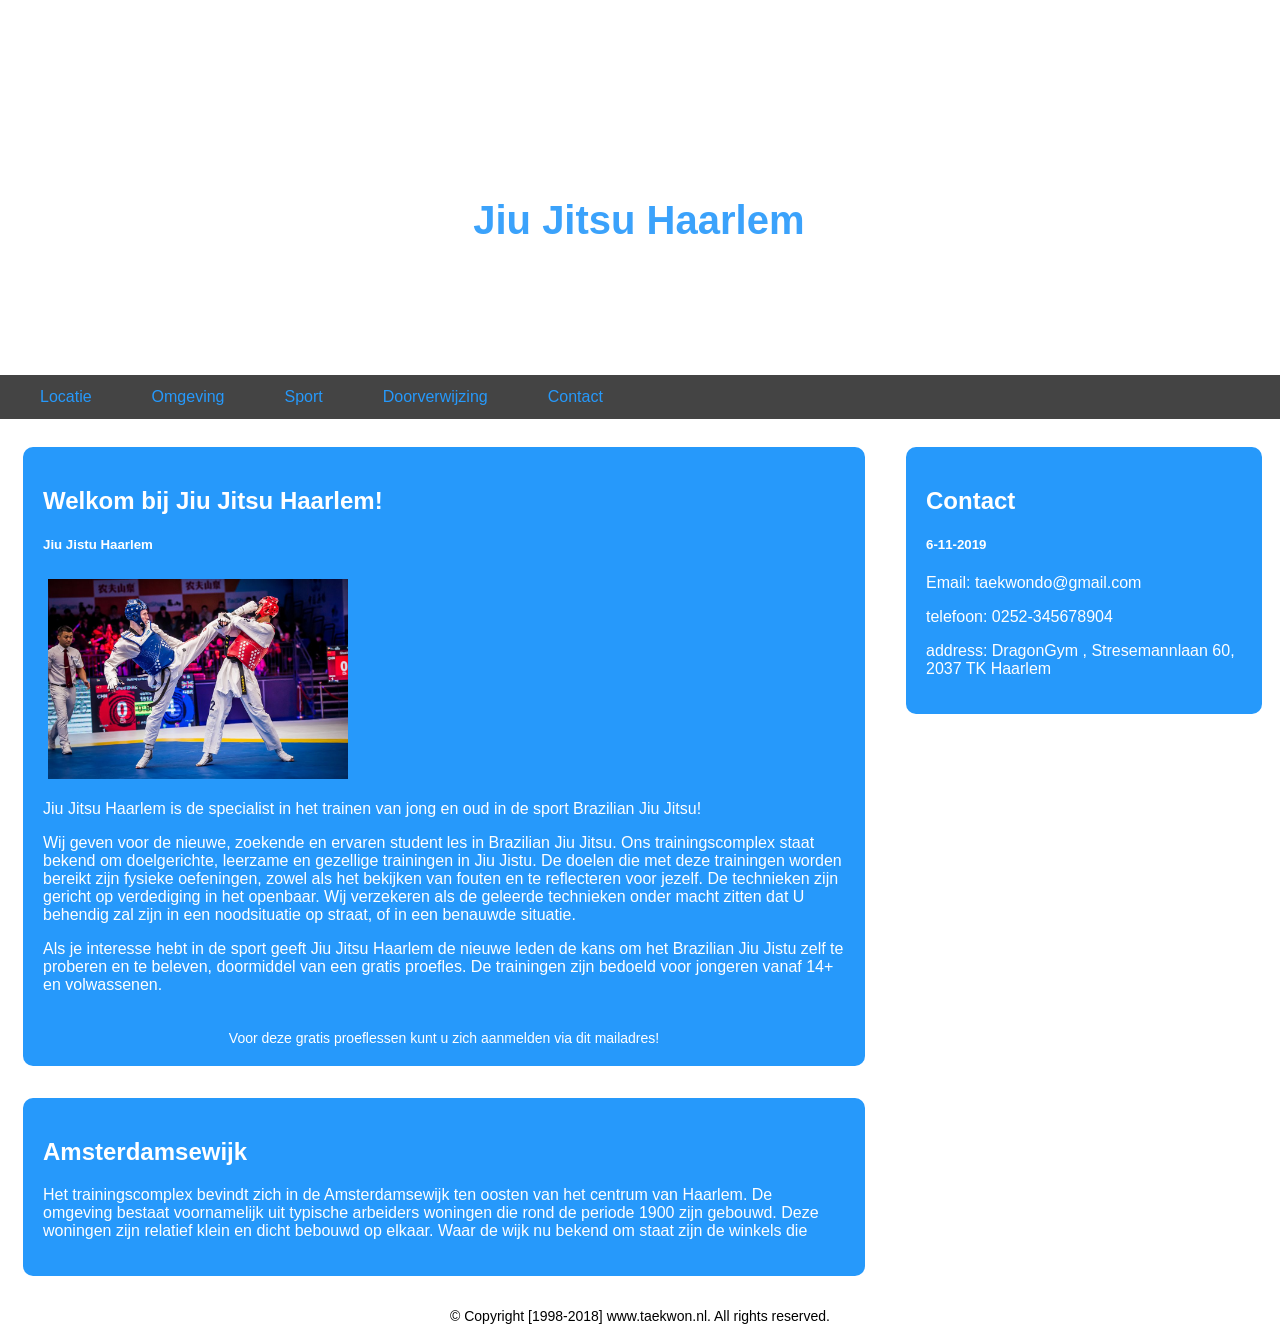
==== index.html @ 3175819d "startup page2" ====
<!DOCTYPE hmtl>
<HTML>
<html lang="en">

	<head>
		<link
		rel= "stylesheet"
		type="text/css"
		href="css/style.css"
		
		<link rel="icon"  href="vavicon/taekwondo.ico" sizes="16x16"  type="image/ico" />
		
		<meta charset="utf-8">
		

	<title> 
	Jiu Jitsu Haarlem
	</title>
	
	</head>

	<body>
	
	<section id="section1">
		
		<h1> 
		Jiu Jitsu Haarlem
		</h1>
		
		<class id="videocontainer">
		<video id="video1" autoplay loop muted>
		<source src="video/haarlem.mp4" type="video/mp4"></video>
		</class>
		
	</section>
	
		<p>
		</p>

		<nav>
			<ul>
		
				<li><a href="#maincontent">
				Locatie </a> 
				</li>	
		
				<li><a href="#secondarycontent">
				Omgeving
				</a> 
				</li>	
		
				<li><a href="#sport">
				Sport
				</a> 
				</li>
		
				<li><a href="#referal">
				Doorverwijzing
				</a> 
				</li>
		
				<li><a href="#contact" >
				Contact
				</a> 
				</li>
		
			</ul>
		</nav>
	
		<p>
		</p>
		<section>

			<article>
		
				<h2 id="maincontent">
				Welkom bij Jiu Jitsu Haarlem!
				</h2>

				<h5>
				Jiu Jistu Haarlem
				</h5>
		
				<img id= "pic1" src= "img/Taekwondo.jpg" title= "Taekwondo"/>
		
				<p>Jiu Jitsu Haarlem is de specialist in het trainen van jong en oud in de sport Brazilian  Jiu Jitsu!</p>

				<p>Wij geven voor de nieuwe, zoekende en ervaren student les in Brazilian Jiu Jitsu. Ons trainingscomplex staat bekend 
				om doelgerichte, leerzame en gezellige trainingen in Jiu Jistu.
				De doelen die met deze trainingen worden bereikt zijn fysieke oefeningen, zowel als het 
				bekijken van fouten en te reflecteren voor jezelf. De technieken zijn gericht op verdediging in het openbaar. 
				Wij verzekeren als de geleerde technieken onder macht zitten dat U behendig zal zijn in een noodsituatie op straat, 
				of in een benauwde situatie.</p>

				<p>Als je interesse hebt in de sport geeft Jiu Jitsu Haarlem de nieuwe leden de kans 
				om het Brazilian Jiu Jistu zelf te proberen en te beleven, doormiddel van een gratis proefles. 
				De trainingen zijn bedoeld voor jongeren vanaf 14+ en volwassenen.</p> 

				<footer id="footermaincontent"> Voor deze gratis proeflessen kunt u zich aanmelden via dit mailadres!</footer>
				</a>
			</article>
			
		</section>

		<aside id= "aside">

			<h2>
			Contact
			</h2>
		
			<h5> 
			6-11-2019 
			</h5>
		
			<p> Email: taekwondo@gmail.com </p>
		
			<p>telefoon: 0252-345678904</p>
			<p>address: DragonGym , Stresemannlaan 60, 
			2037 TK Haarlem </p>
			
		</aside>

		<section>
			<article>

				<h2 id="secondarycontent">
				Amsterdamsewijk
				</h2>
				
				<p> Het trainingscomplex bevindt zich in de Amsterdamsewijk ten oosten van het centrum van Haarlem. De omgeving bestaat voornamelijk 
				uit typische arbeiders woningen die rond de periode 1900 zijn gebouwd. Deze woningen zijn relatief klein en dicht bebouwd op elkaar. 
				Waar de wijk nu bekend om staat zijn de winkels die </p>
				</a>
			</article>
		</section>

		<footer>
		© Copyright [1998-2018] www.taekwon.nl. All rights reserved.
		</footer>

	</body>
</HTML>
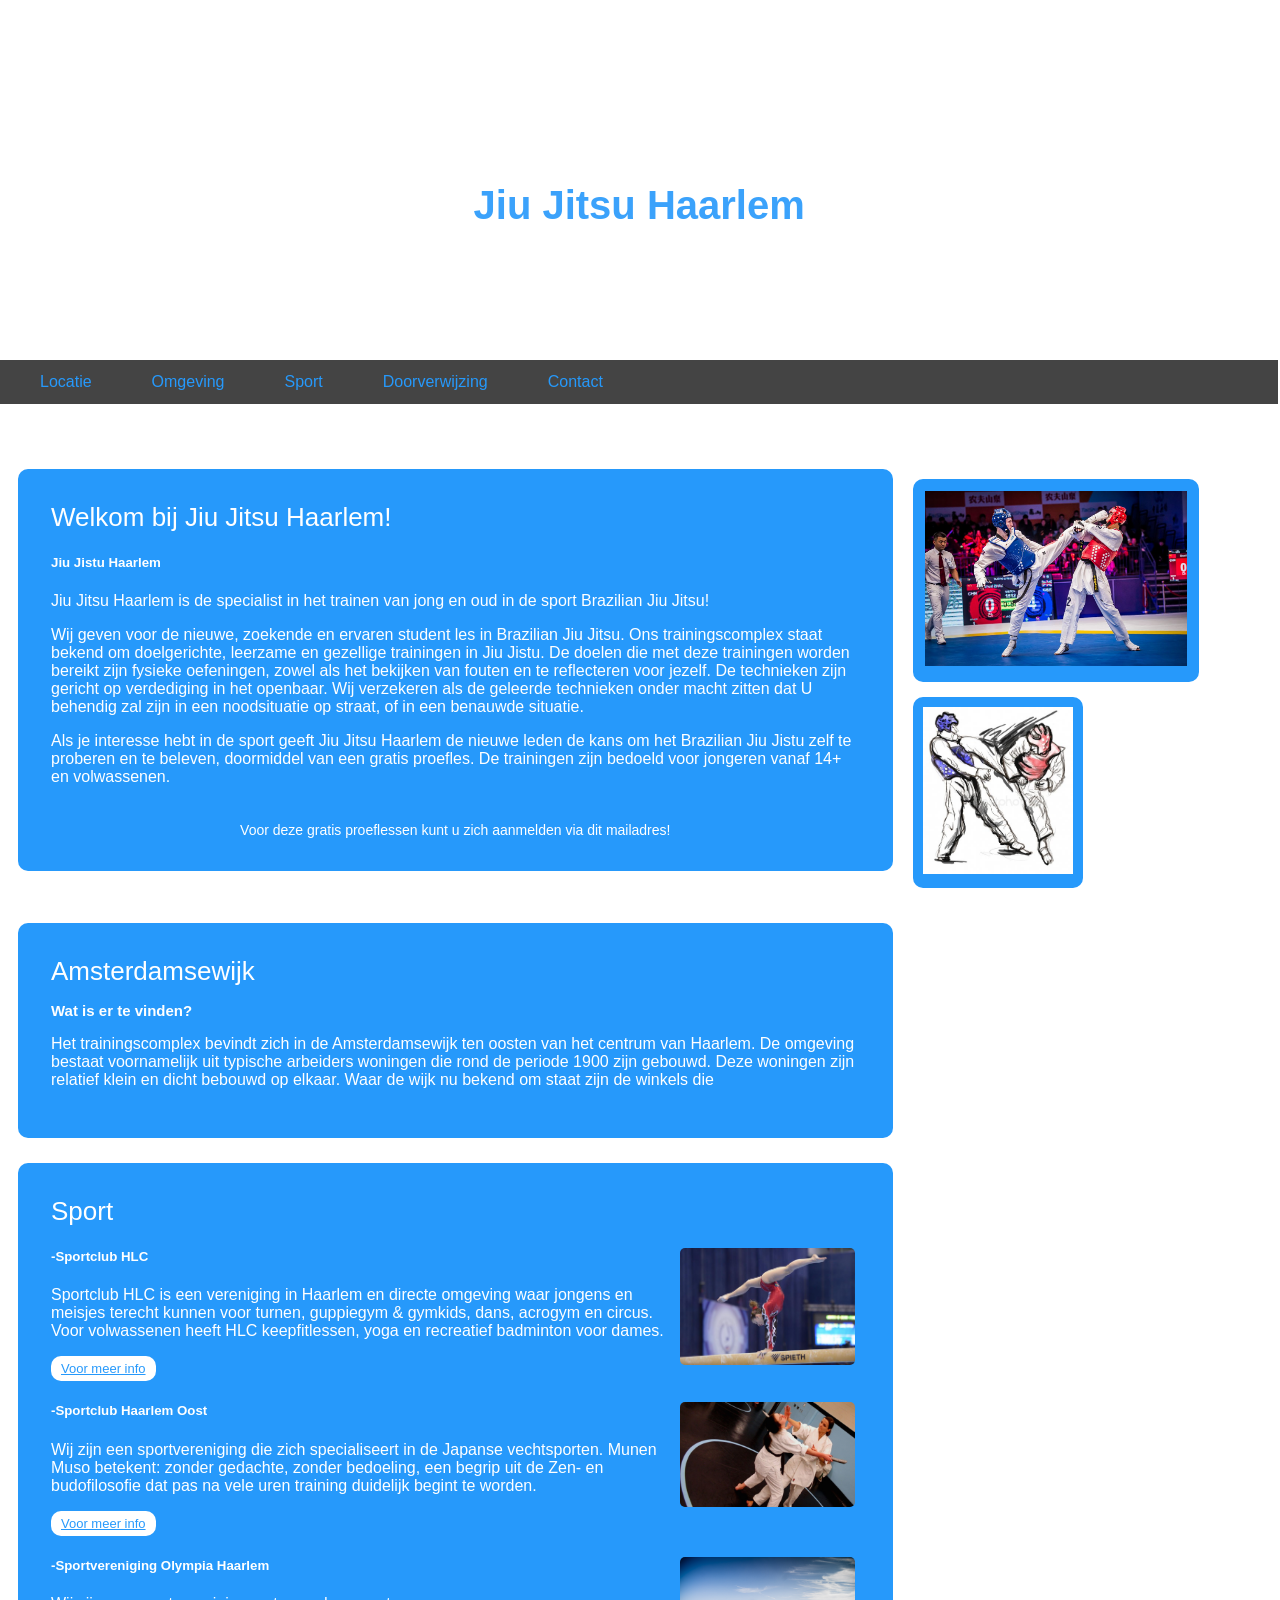
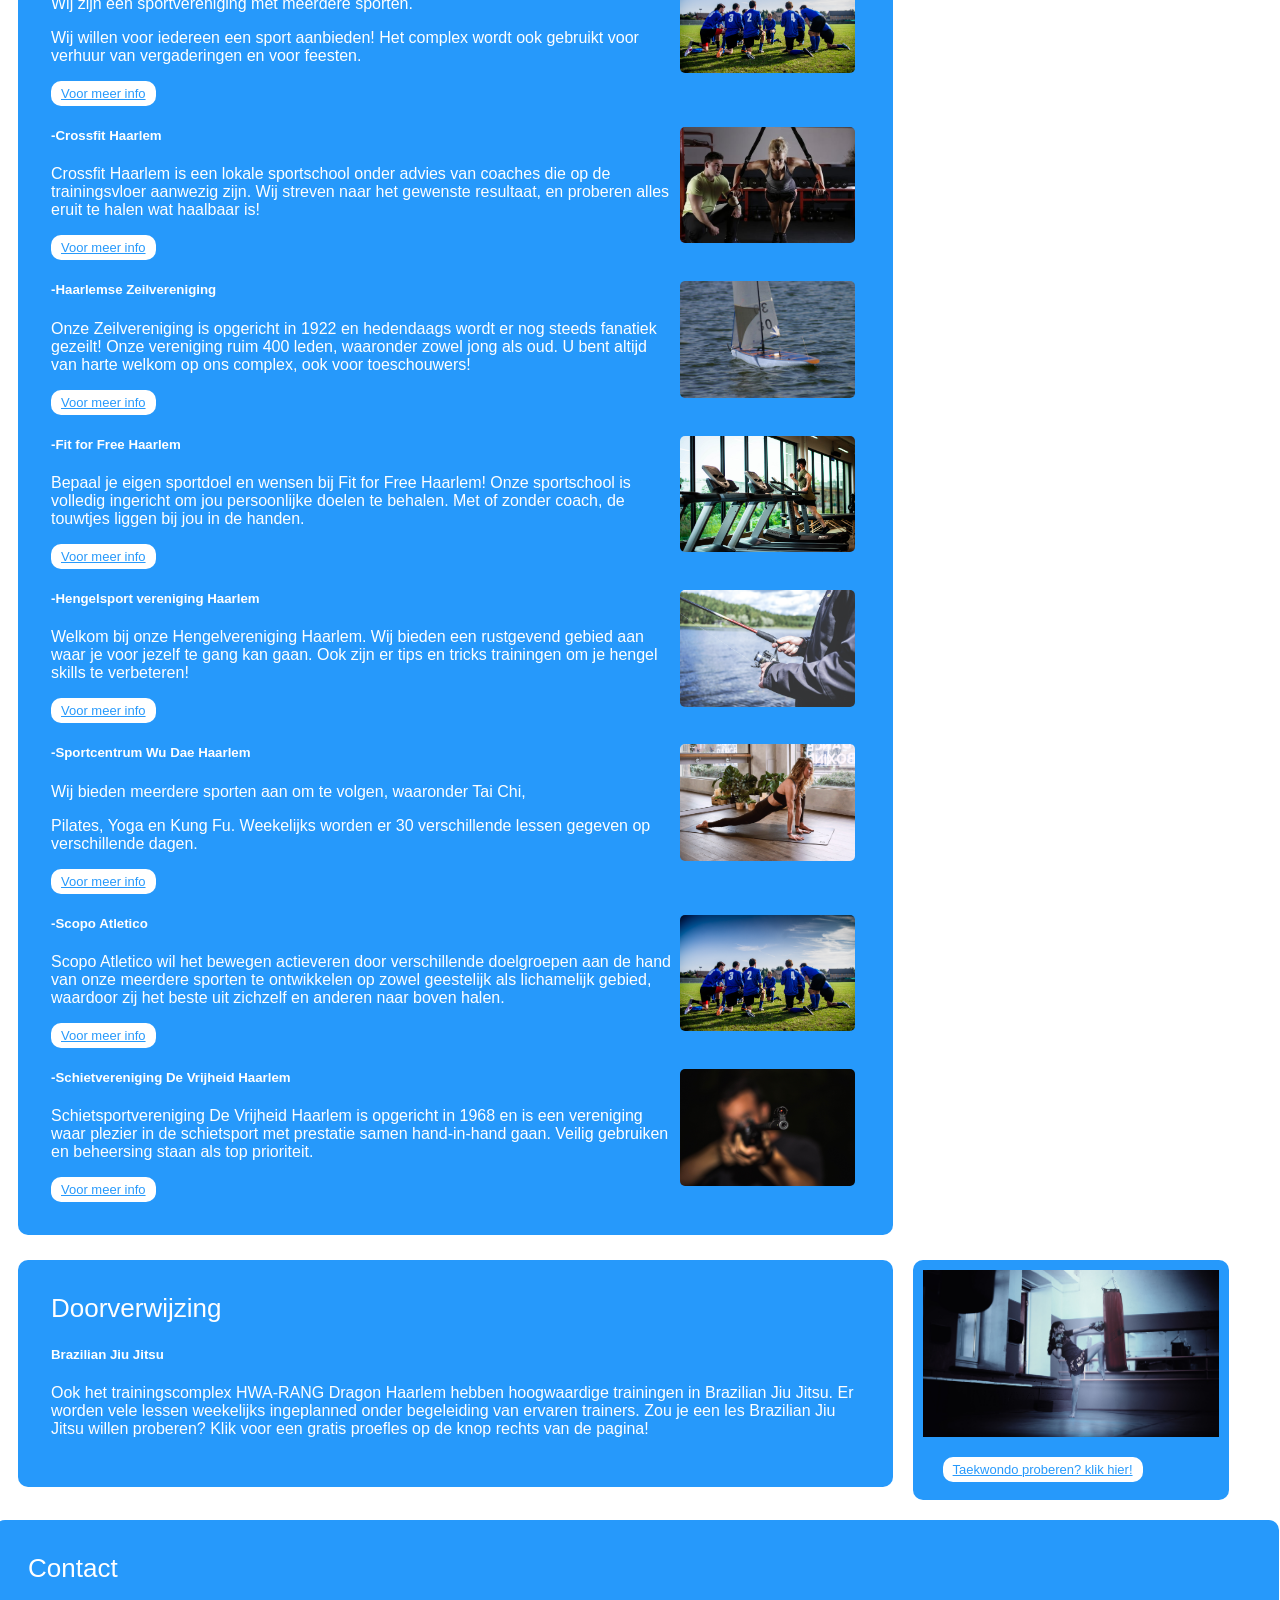
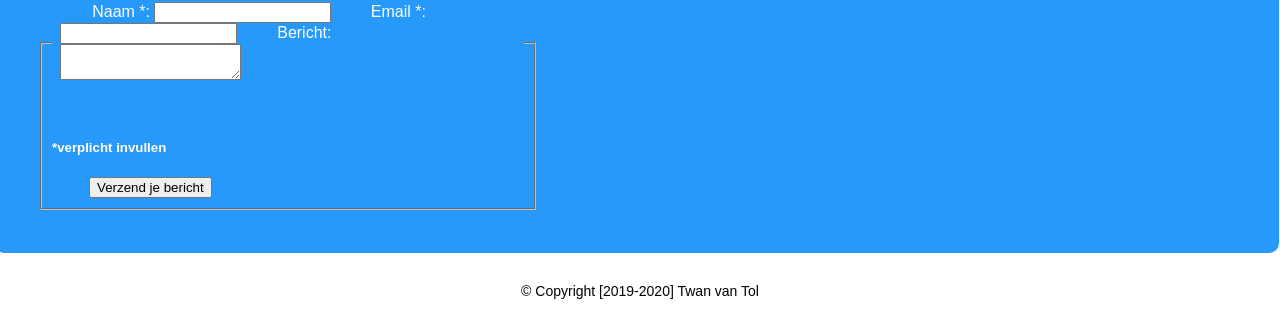
==== commit 11a0b1a7: "webmarkup eindopdracht" ====
--- a/index.html
+++ b/index.html
@@ -1,147 +1,455 @@
-<!DOCTYPE hmtl>
-<HTML>
-<html lang="en">
-
-	<head>
-		<link
-		rel= "stylesheet"
-		type="text/css"
-		href="css/style.css"
+<!DOCTYPE html>
+<html lang="nl">
+
+<head>
+	<link rel="stylesheet" type="text/css" href="css/style.css" />
+
+
+	<link rel="icon" href="vavicon/taekwondo.ico" sizes="16x16" type="image/ico" />
+
+	<meta charset="utf-8">
+
+
+	<title>
+		Jiu Jitsu Haarlem
+	</title>
+
+</head>
+
+<body>
+
+	<section id="section1">
+
+		<h1>
+			Jiu Jitsu Haarlem
+		</h1>
+
+		<span id="videocontainer">
+			<video id="video1" autoplay loop muted>
+				<source src="video/haarlem.mp4" type="video/mp4"></video>
+		</span>
+
+	</section>
+
+	<p>
+	</p>
+
+	<nav>
+		<ul>
+
+			<li>
+				<a href="#maincontent">
+					Locatie
+				</a>
+			</li>
+
+			<li>
+				<a href="#secondarycontent">
+					Omgeving
+				</a>
+			</li>
+
+			<li>
+				<a href="#sportcontent">
+					Sport
+				</a>
+			</li>
+
+			<li>
+				<a href="#referalcontent">
+					Doorverwijzing
+				</a>
+			</li>
+
+			<li>
+				<a href="#contactcontent">
+					Contact
+				</a>
+			</li>
+
+		</ul>
+	</nav>
+
+	<p>
+	</p>
+	<section id="section2">
+		<h2>
+		Locatie
+		</h2>
+		<article id="maincontent">
+
+			<header>
+				Welkom bij Jiu Jitsu Haarlem!
+			</header>
+
+			<h5>
+				Jiu Jistu Haarlem
+			</h5>
+
+			<p>
+				Jiu Jitsu Haarlem is de specialist in het trainen van jong en oud in de sport Brazilian Jiu Jitsu!
+			</p>
+
+			<p>
+				Wij geven voor de nieuwe, zoekende en ervaren student les in Brazilian Jiu Jitsu. Ons trainingscomplex
+				staat bekend
+				om doelgerichte, leerzame en gezellige trainingen in Jiu Jistu.
+				De doelen die met deze trainingen worden bereikt zijn fysieke oefeningen, zowel als het
+				bekijken van fouten en te reflecteren voor jezelf. De technieken zijn gericht op verdediging in het
+				openbaar.
+				Wij verzekeren als de geleerde technieken onder macht zitten dat U behendig zal zijn in een noodsituatie
+				op straat,
+				of in een benauwde situatie.
+			</p>
+
+			<p>
+				Als je interesse hebt in de sport geeft Jiu Jitsu Haarlem de nieuwe leden de kans
+				om het Brazilian Jiu Jistu zelf te proberen en te beleven, doormiddel van een gratis proefles.
+				De trainingen zijn bedoeld voor jongeren vanaf 14+ en volwassenen.
+			</p>
+
+			<footer id="footermaincontent">
+				Voor deze gratis proeflessen kunt u zich aanmelden via dit mailadres!
+			</footer>
+
+		</article>
+
+	</section>
+
+	<aside id="aside">
+
+		<img id="pic1" src="img/Taekwondo.jpg" title="Taekwondo" />
+
+	</aside>
+
+
+	<aside class="aside2">
+
+		<img class="pic6" src="img/Taekwondo2.jpg" title="Taekwondo" />
+
+	</aside>
+
+	<section id="section3">
+		<h2>
+			Omgeving
+		</h2>
+		<article id="secondarycontent">
+			
+			<header>
+				Amsterdamsewijk
+			</header>
+
+			<h3>
+				Wat is er te vinden?
+			</h3>
+			<p>
+				Het trainingscomplex bevindt zich in de Amsterdamsewijk ten oosten van het centrum van Haarlem. De
+				omgeving bestaat voornamelijk
+				uit typische arbeiders woningen die rond de periode 1900 zijn gebouwd. Deze woningen zijn relatief klein
+				en dicht bebouwd op elkaar.
+				Waar de wijk nu bekend om staat zijn de winkels die
+			</p>
+
+		</article>
+	</section>
+
+
+
+	<section id="section4">
+
+		<h2>
+			Sport
+		</h2>
+
+		<article id="sportcontent">
+
+			<header>
+				Sport
+			</header>
+
+			<p>
+				<img class="pic5" src="img/turnen.jpg" title="Turnen" />
+			</p>
+
+			<h5>
+				-Sportclub HLC
+			</h5>
+
+			<p>
+				Sportclub HLC is een vereniging in Haarlem en directe omgeving waar
+				jongens en meisjes terecht kunnen voor turnen, guppiegym & gymkids,
+				dans, acrogym en circus. Voor volwassenen heeft HLC keepfitlessen, yoga en recreatief
+				badminton voor dames.
+			</p>
+
+			<a href="https://sportclubhlc.jimdo.com/ " id="button1" target="_blank">
+				Voor meer info
+			</a>
+
+			<p>
+				<img class="pic5" src="img/vechtsport.jpg" title="Vechtsport" />
+			</p>
+
+			<h5>
+				-Sportclub Haarlem Oost
+			</h5>
+
+			<p>
+				Wij zijn een sportvereniging die zich specialiseert in de Japanse vechtsporten.
+				Munen Muso betekent: zonder gedachte, zonder bedoeling,
+				een begrip uit de Zen- en budofilosofie dat pas na vele uren training duidelijk
+				begint te worden.
+			</p>
+
+
+			<a href="http://www.munenmuso.nl/ " id="button2" target="_blank">
+				Voor meer info
+			</a>
+
+			<p>
+				<img class="pic5" src="img/teamsport.jpg" title="teamsport" />
+			</p>
+
+			<h5>
+				-Sportvereniging Olympia Haarlem
+			</h5>
+
+			<p>
+				Wij zijn een sportvereniging met meerdere sporten.
+			</p>
+			<p>
+				Wij willen voor iedereen een sport aanbieden!
+				Het complex wordt ook gebruikt voor verhuur van vergaderingen en voor feesten.
+			</p>
+
+			<a href="http://www.olympiahaarlem.nl/" id="button3" target="_blank">
+				Voor meer info
+			</a>
+
+			<p>
+				<img class="pic5" src="img/gym.jpg" title="gym" />
+			</p>
+
+			<h5>
+				-Crossfit Haarlem
+			</h5>
+
+			<p>
+				Crossfit Haarlem is een lokale sportschool onder advies van coaches die op de trainingsvloer aanwezig
+				zijn.
+				Wij streven naar het gewenste resultaat, en proberen alles eruit te halen wat haalbaar is!
+			</p>
+
+			<a href="https://crossfithaarlem.nl/" id="button4" target="_blank">
+				Voor meer info
+			</a>
+
+			<p>
+				<img class="pic5" src="img/zeilen.jpg" title="Zeilen" />
+			</p>
+
+			<h5>
+				-Haarlemse Zeilvereniging
+			</h5>
+
+			<p>
+				Onze Zeilvereniging is opgericht in 1922 en hedendaags wordt er nog steeds fanatiek gezeilt!
+				Onze vereniging ruim 400 leden, waaronder zowel jong als oud. U bent altijd van harte welkom op ons
+				complex, ook voor toeschouwers!
+			</p>
+
+			<a href="https://www.haarlemsezeilvereniging.nl/" id="button5" target="_blank">
+				Voor meer info
+			</a>
+
+			<p>
+				<img class="pic5" src="img/sportschool.jpg" title="sportschool" />
+			</p>
+
+			<h5>
+				-Fit for Free Haarlem
+			</h5>
+
+			<p>
+				Bepaal je eigen sportdoel en wensen bij Fit for Free Haarlem! Onze sportschool is volledig ingericht
+				om jou persoonlijke doelen te behalen. Met of zonder coach, de touwtjes liggen bij jou in de handen.
+			</p>
+
+			<a href="https://www.fitforfree.nl/" id="button6" target="_blank">
+				Voor meer info
+			</a>
+
+			<p>
+				<img class="pic5" src="img/vissen.jpg" title="vissen" />
+			</p>
+
+			<h5>
+				-Hengelsport vereniging Haarlem
+			</h5>
+
+			<p>
+				Welkom bij onze Hengelvereniging Haarlem. Wij bieden een rustgevend gebied aan waar je voor jezelf te
+				gang kan gaan.
+				Ook zijn er tips en tricks trainingen om je hengel skills te verbeteren!
+			</p>
+
+			<a href="https://hvhaarlem.mijnhengelsportvereniging.nl/" id="button7" target="_blank">
+				Voor meer info
+			</a>
+
+			<p>
+				<img class="pic5" src="img/yoga.jpg" title="yoga" />
+			</p>
+
+			<h5>
+				-Sportcentrum Wu Dae Haarlem
+			</h5>
+
+			<p>
+				Wij bieden meerdere sporten aan om te volgen, waaronder Tai Chi,
+			</p>
+			<p>
+				Pilates, Yoga en Kung Fu. Weekelijks worden er
+				30 verschillende lessen gegeven op verschillende dagen.
+			</p>
+
+			<a href="https://wudae.nl/ " id="button8" target="_blank">
+				Voor meer info
+			</a>
+
+			<p>
+				<img class="pic5" src="img/teamsport.jpg" title="teamsport" />
+			</p>
+
+			<h5>
+				-Scopo Atletico
+			</h5>
+
+			<p>
+				Scopo Atletico wil het bewegen actieveren door verschillende doelgroepen
+				aan de hand van onze meerdere sporten te ontwikkelen op zowel geestelijk als lichamelijk gebied,
+				waardoor zij het beste uit zichzelf en anderen naar boven halen.
+			</p>
+
+			<a href="https://www.scopoatletico.nl/" id="button9" target="_blank">
+				Voor meer info
+			</a>
+
+			<p>
+				<img class="pic5" src="img/schieten.jpg" title="schieten" />
+			</p>
+
+			<h5>
+				-Schietvereniging De Vrijheid Haarlem
+			</h5>
+
+			<p>
+				Schietsportvereniging De Vrijheid Haarlem is opgericht in 1968 en is een vereniging waar plezier in de
+				schietsport
+				met prestatie samen hand-in-hand gaan.
+				Veilig gebruiken en beheersing staan als top prioriteit.
+			</p>
+
+			<a href="https://www.svdevrijheid.nl/" id="button10" target="_blank">
+				Voor meer info
+			</a>
+
+		</article>
+	</section>
+
+	<section id="section5">
+		<h2>
+			Doorverwijzing
+		</h2>
+		<article id="referalcontent">
+
+			<header>
+				Doorverwijzing
+			</header>
+
+			<h5>
+				Brazilian Jiu Jitsu
+			</h5>
+
+			<p>
+				Ook het trainingscomplex HWA-RANG Dragon Haarlem hebben hoogwaardige trainingen in Brazilian Jiu Jitsu.
+				Er worden vele lessen weekelijks ingeplanned onder begeleiding van ervaren trainers. Zou je een les
+				Brazilian Jiu Jitsu
+				willen proberen? Klik voor een gratis proefles op de knop rechts van de pagina!
+			</p>
+
+			<p>
+			</p>
+
+		</article>
+	</section>
+
+	<aside class="aside2">
+
+
+		<img class="pic6" src="img/referal.jpg" title="referal" />
+		<p>
+			<a href="https://www.taekwon.nl/brazilian-jiu-jitsu/" id="button13" target="_blank">
+				Taekwondo proberen? klik hier!
+			</a>
+			
+		</p>
+
+	</aside>
+
+	<section id="section6">
+		<h2>
+			Contact
+		</h2>
+		<article id="contactcontent">
 		
-		<link rel="icon"  href="vavicon/taekwondo.ico" sizes="16x16"  type="image/ico" />
-		
-		<meta charset="utf-8">
-		
-
-	<title> 
-	Jiu Jitsu Haarlem
-	</title>
-	
-	</head>
-
-	<body>
-	
-	<section id="section1">
-		
-		<h1> 
-		Jiu Jitsu Haarlem
-		</h1>
-		
-		<class id="videocontainer">
-		<video id="video1" autoplay loop muted>
-		<source src="video/haarlem.mp4" type="video/mp4"></video>
-		</class>
-		
-	</section>
-	
-		<p>
-		</p>
-
-		<nav>
-			<ul>
-		
-				<li><a href="#maincontent">
-				Locatie </a> 
-				</li>	
-		
-				<li><a href="#secondarycontent">
-				Omgeving
-				</a> 
-				</li>	
-		
-				<li><a href="#sport">
-				Sport
-				</a> 
-				</li>
-		
-				<li><a href="#referal">
-				Doorverwijzing
-				</a> 
-				</li>
-		
-				<li><a href="#contact" >
+			<header>
 				Contact
-				</a> 
-				</li>
-		
-			</ul>
-		</nav>
-	
-		<p>
-		</p>
-		<section>
-
-			<article>
-		
-				<h2 id="maincontent">
-				Welkom bij Jiu Jitsu Haarlem!
-				</h2>
+			</header>
+
+			<form action="http://witan.nl/inholland/testform.php" method="POST" id="contactform" target="_blank">
+			
+			
+				<fieldset>
+
+				<legend>
+				
+					<label id="naam">
+						Naam *:
+					</label>
+					<input type="text" class="contactform" name="name" />
+				
+				
+					<label id="email">
+						Email *:
+					</label>
+					<input type="text" class="contactform" name="email" />
+				
+							
+					<label id="message">
+						Bericht:
+					</label>
+					<textarea class="contactform" name="message">
+					</textarea>
+				</legend>
 
 				<h5>
-				Jiu Jistu Haarlem
+					*verplicht invullen
 				</h5>
-		
-				<img id= "pic1" src= "img/Taekwondo.jpg" title= "Taekwondo"/>
-		
-				<p>Jiu Jitsu Haarlem is de specialist in het trainen van jong en oud in de sport Brazilian  Jiu Jitsu!</p>
-
-				<p>Wij geven voor de nieuwe, zoekende en ervaren student les in Brazilian Jiu Jitsu. Ons trainingscomplex staat bekend 
-				om doelgerichte, leerzame en gezellige trainingen in Jiu Jistu.
-				De doelen die met deze trainingen worden bereikt zijn fysieke oefeningen, zowel als het 
-				bekijken van fouten en te reflecteren voor jezelf. De technieken zijn gericht op verdediging in het openbaar. 
-				Wij verzekeren als de geleerde technieken onder macht zitten dat U behendig zal zijn in een noodsituatie op straat, 
-				of in een benauwde situatie.</p>
-
-				<p>Als je interesse hebt in de sport geeft Jiu Jitsu Haarlem de nieuwe leden de kans 
-				om het Brazilian Jiu Jistu zelf te proberen en te beleven, doormiddel van een gratis proefles. 
-				De trainingen zijn bedoeld voor jongeren vanaf 14+ en volwassenen.</p> 
-
-				<footer id="footermaincontent"> Voor deze gratis proeflessen kunt u zich aanmelden via dit mailadres!</footer>
-				</a>
-			</article>
-			
-		</section>
-
-		<aside id= "aside">
-
-			<h2>
-			Contact
-			</h2>
-		
-			<h5> 
-			6-11-2019 
-			</h5>
-		
-			<p> Email: taekwondo@gmail.com </p>
-		
-			<p>telefoon: 0252-345678904</p>
-			<p>address: DragonGym , Stresemannlaan 60, 
-			2037 TK Haarlem </p>
-			
-		</aside>
-
-		<section>
-			<article>
-
-				<h2 id="secondarycontent">
-				Amsterdamsewijk
-				</h2>
+
+				<button id="button12" type="submit">
+					Verzend je bericht
+				</button>
 				
-				<p> Het trainingscomplex bevindt zich in de Amsterdamsewijk ten oosten van het centrum van Haarlem. De omgeving bestaat voornamelijk 
-				uit typische arbeiders woningen die rond de periode 1900 zijn gebouwd. Deze woningen zijn relatief klein en dicht bebouwd op elkaar. 
-				Waar de wijk nu bekend om staat zijn de winkels die </p>
-				</a>
-			</article>
-		</section>
-
-		<footer>
-		© Copyright [1998-2018] www.taekwon.nl. All rights reserved.
-		</footer>
-
-	</body>
-</HTML>
-
-
-
-
-
+				</fieldset>
+			</form>
+
+		</article>
+	</section>
+
+	<footer>
+		© Copyright [2019-2020] Twan van Tol
+	</footer>
+</body>
+
+</html>
--- a/css/style.css
+++ b/css/style.css
@@ -0,0 +1,218 @@
+@media screen and (min-width: 480px) {
+	#pic1 {
+		padding: 2px;
+		width: auto;
+		max-height: 175px;
+	}
+	#pic4 {
+		width: auto;
+		height: 500px;
+		z-index: 0;
+	}
+	.pic5 {
+		float: right;
+		width: auto;
+		padding: 5px;
+		max-height: 125px;
+		max-width: 175px;
+		border-radius: 10px;
+	}
+	.pic6 {
+		max-height: 167px;
+		width: auto;
+	}
+	#footermaincontent {
+		color: white;
+	}
+	#section1 {
+		margin-left: -8px;
+		margin-bottom: -16px;
+		margin-right: -6px;
+		position: relative;
+		width: 101.13%;
+		height: 375px;
+		display: flex;
+		align-items: center;
+		justify-content: center;
+		overflow: hidden;
+	}
+	#videocontainer {
+		position: absolute;
+		top: -550px;
+		left: 0;
+		max-width: 100%;
+	}
+	#sport1 {
+		color: white;
+	}
+	#button1, #button2, #button3, #button4, #button5, #button6, #button7, #button8, #button9, #button10 {
+		background-color: white;
+		border: none;
+		color: #2699FB;
+		padding: 5px 10px;
+		text-align: center;
+		display: inline-block;
+		font-size: 13px;
+		border-radius: 10px;
+	}
+	#button11 {
+		margin-left: 45px;
+		padding: 8px;
+	}
+	#button12 {
+		margin-left: 37px;
+	}
+	#button13{
+		background-color: white;
+		border: none;
+		color: #2699FB;
+		padding: 5px 10px;
+		text-align: center;
+		display: inline-block;
+		font-size: 13px;
+		border-radius: 10px;
+		margin-left: 20px;
+	}
+	#contactcontent {
+		margin-top: auto;
+		width: 97.9%;
+		margin-left: -23px;
+	}
+	.aside2 {
+		max-height: 220px;
+		margin-bottom: 20px;
+	}
+	html {
+		scroll-behavior: smooth;
+	}
+	body {
+		background-color: #FFFFFF;
+		float: left;
+		margin-top: -15px;
+	}
+	h1 {
+		font-size: 40px;
+		margin-top: 100px;
+		padding: 20px;
+		font-family: arial, roboto, Times;
+		text-align: center;
+		z-index: 1;
+		opacity: 0.9;
+		background-color: white;
+		color: #2699FB;
+	}
+	header {
+		color: white;
+		padding: 0px;
+		font-size: 26px;
+	}
+	h5 {
+		color: white;
+	}
+	h2 {
+		color: white;
+		font-family: arial, roboto, Times;
+		padding: 10px;
+		margin-bottom: -10px;
+	}
+	h3{
+		color: white;
+		font-size: 15px;
+	}
+	p {
+		color: white;
+	}
+	#section2, #section3, #section4, #section5, #section6 {
+		Margin: 10px;
+		border: 10px;
+	}
+	article {
+		background-color: #2699FB;
+		color: #000000;
+		padding: 33px;
+		float: left;
+		width: 65%;
+		font-family: arial, roboto, Times;
+		clear: both;
+		border-radius: 10px;
+		margin-top: 15px;
+		margin-bottom: 10px;
+		z-index: 1;
+	}
+	aside {
+		background-color: #2699FB;
+		padding: 10px;
+		float: left;
+		width: auto;
+		font-family: arial, roboto, Times;
+		clear: none;
+		border-radius: 10px;
+		margin-top: 15px;
+		margin-right: 10px;
+		margin-left: 20px;
+		height: auto;
+	}
+	footer {
+		font-size: 14px;
+		font-family: arial, roboto, Times;
+		text-align: center;
+		padding-top: 20px;
+		display: table;
+		float: left;
+		width: 100%;
+		clear: both;
+	}
+	nav {
+		color: #FFFFFF;
+		width: 100%;
+		font-size: 16px;
+		font-weight: normal;
+		font-family: arial, roboto, Times;
+	}
+	ul {
+		list-style-type: none;
+		margin: -8px;
+		margin-right: -6px;
+		padding: 0;
+		overflow: hidden;
+		background-color: #444444;
+		text-align: center;
+		color: black;
+	}
+	li {
+		padding-left: 20px;
+		float: left;
+	}
+	li a {
+		display: block;
+		color: #2699FB;
+		text-align: center;
+		padding: 13px 20px;
+		text-decoration: none;
+	}
+	li a:hover {
+		background-color: white;
+	}
+	form {
+		width: 500px;
+		padding: 10px;
+		border: 1px;
+		border-radius: 5px;
+	}
+	label {
+		display: inline-block;
+		width: 90px;
+		text-align: right;
+	}
+
+	legend{
+		color: white;
+		padding: 8px;
+		margin-bottom: 15px;
+	}
+	
+	fieldset{
+		padding: 10px;
+		height: auto;
+	}
+}
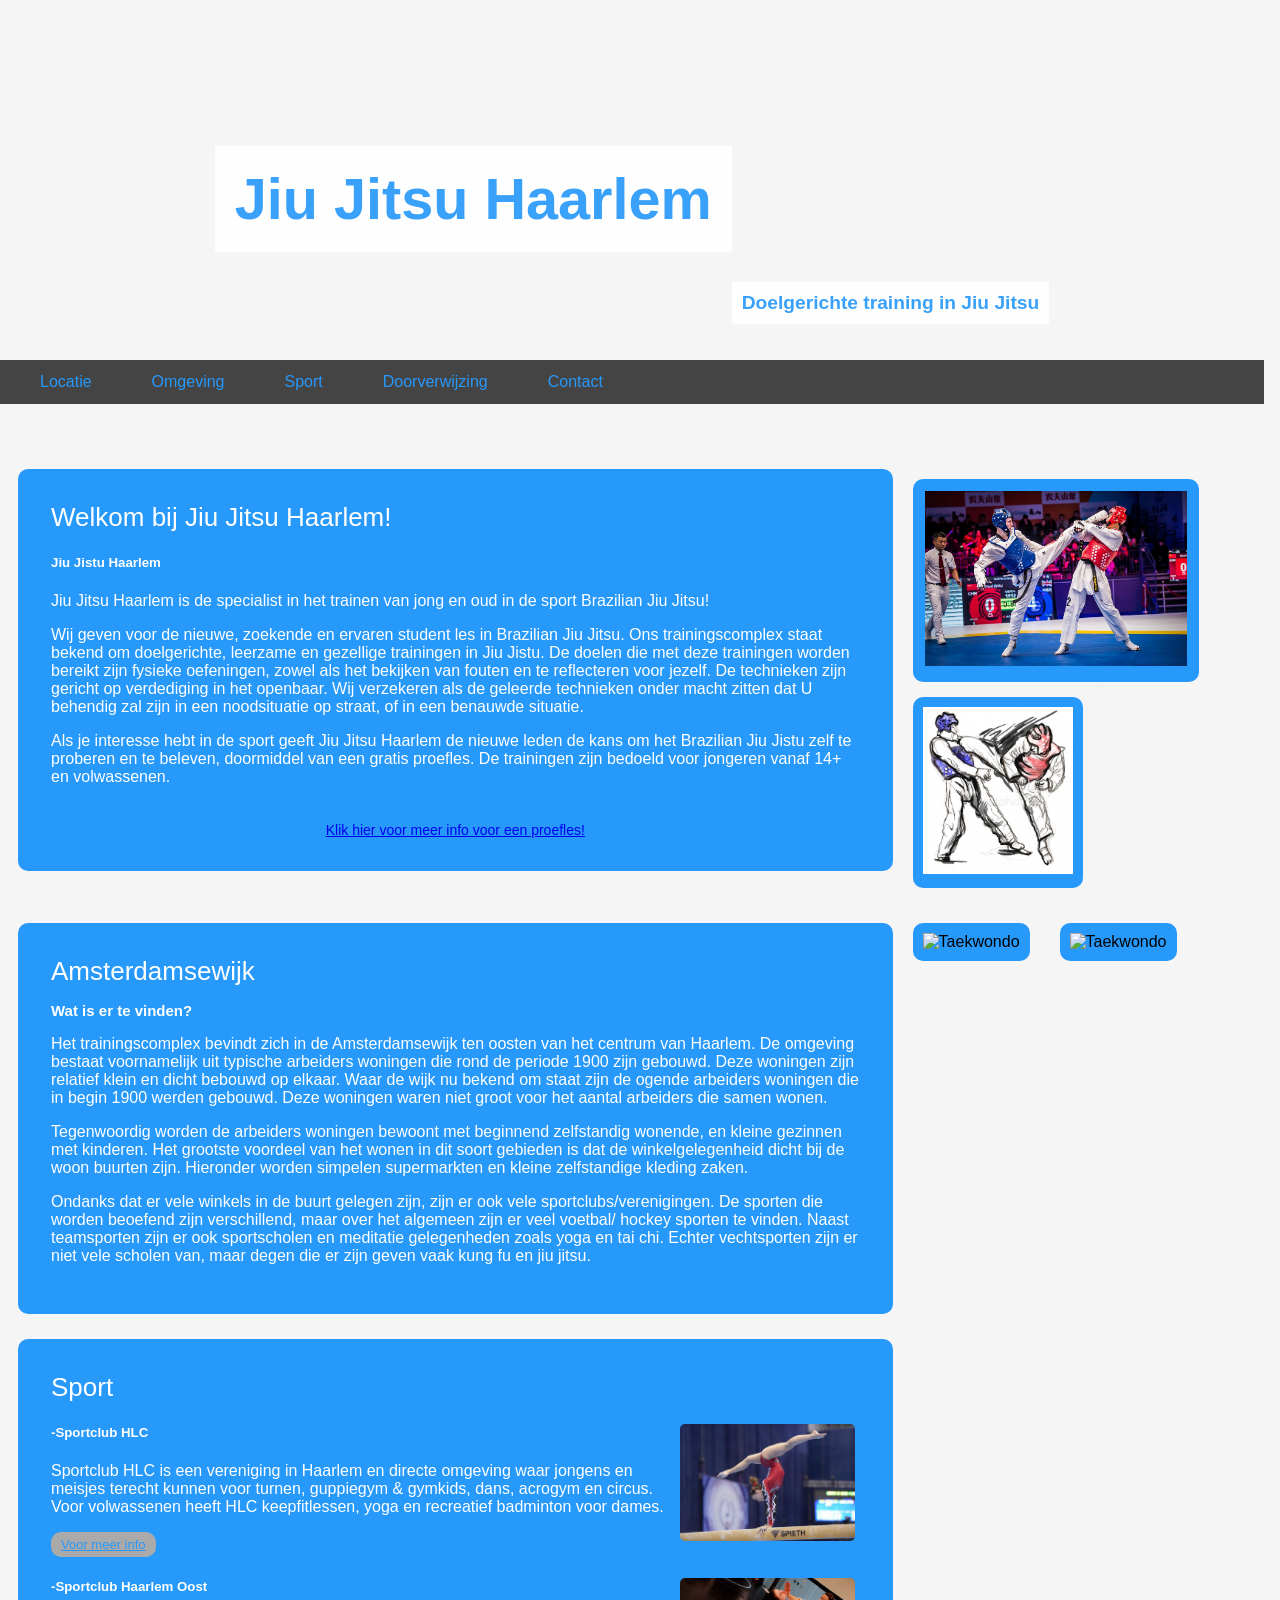
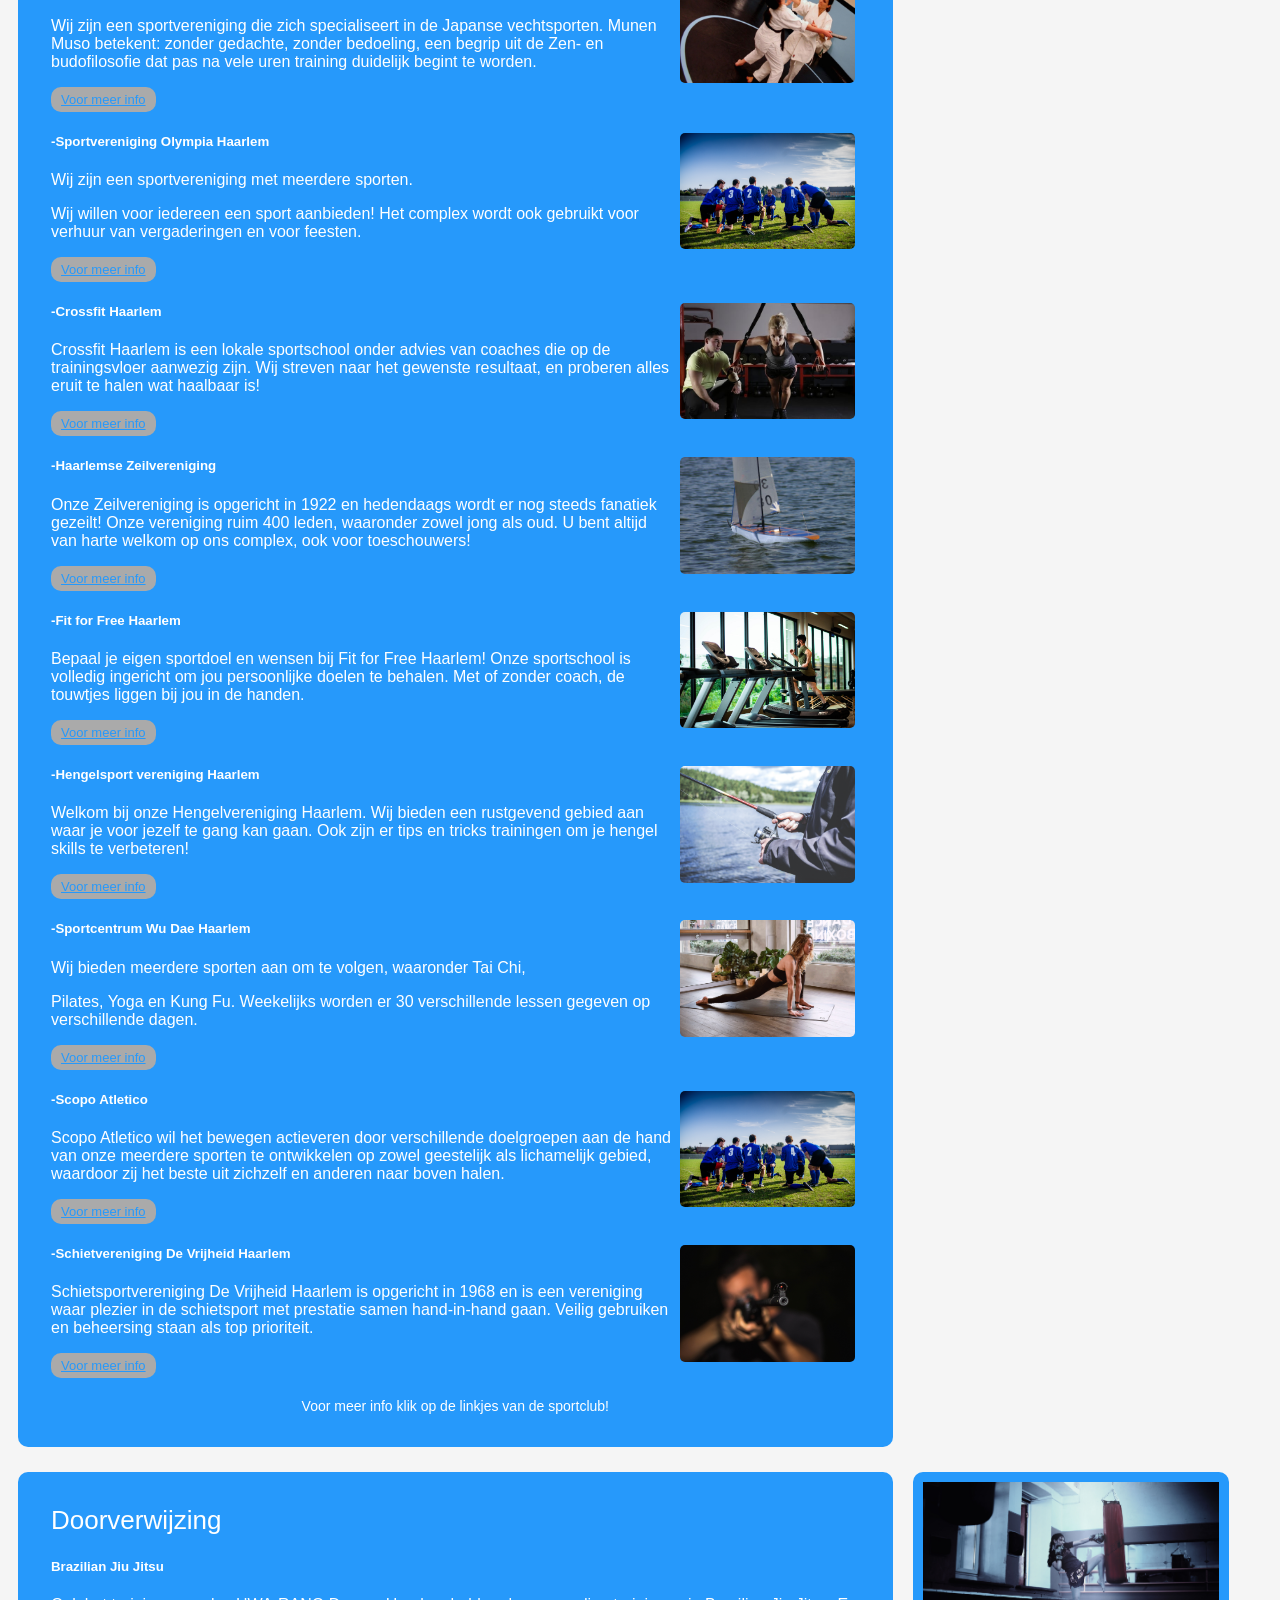
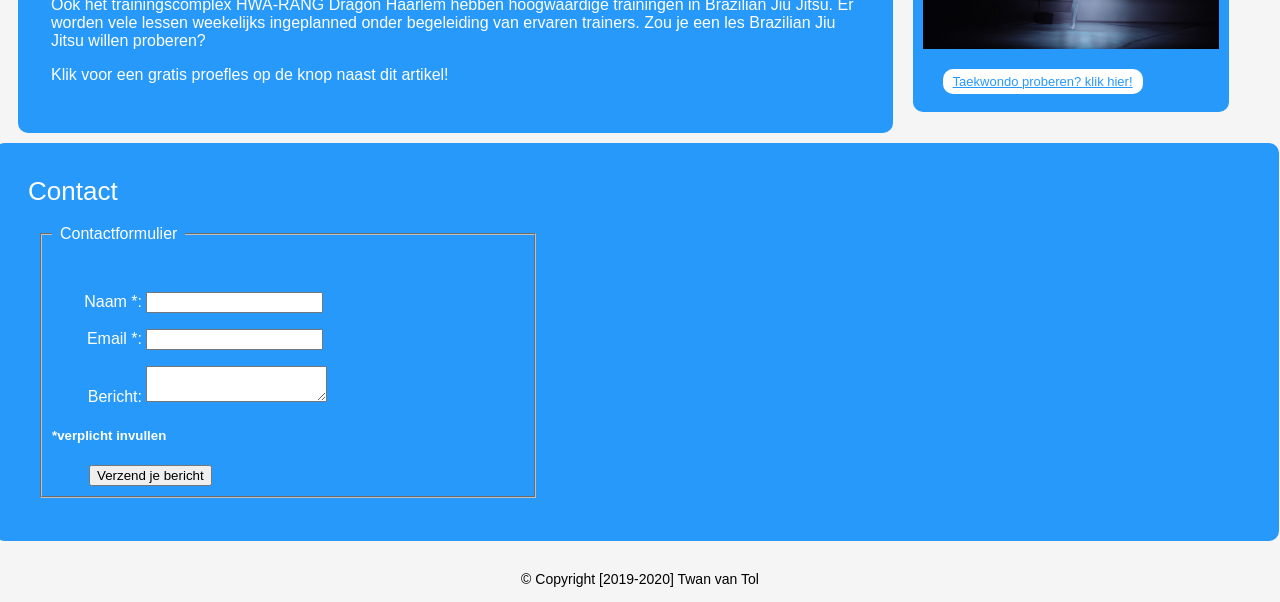
==== commit 0a88644a: "Webmarkup eindopdracht" ====
--- a/index.html
+++ b/index.html
@@ -7,8 +7,9 @@
 
 	<link rel="icon" href="vavicon/taekwondo.ico" sizes="16x16" type="image/ico" />
 
-	<meta charset="utf-8">
-
+	<meta charset="utf-8"/>
+	<meta name="viewpoint" content="width=device=width, initial-scale=1.0"/>
+	
 
 	<title>
 		Jiu Jitsu Haarlem
@@ -23,6 +24,10 @@
 		<h1>
 			Jiu Jitsu Haarlem
 		</h1>
+		
+		<h2 id="titlepayoff">
+			Doelgerichte training in Jiu Jitsu
+		</h2>
 
 		<span id="videocontainer">
 			<video id="video1" autoplay loop muted>
@@ -108,8 +113,10 @@
 				De trainingen zijn bedoeld voor jongeren vanaf 14+ en volwassenen.
 			</p>
 
-			<footer id="footermaincontent">
-				Voor deze gratis proeflessen kunt u zich aanmelden via dit mailadres!
+			<footer class="footerarticle">
+				<a href= "https://www.taekwon.nl/brazilian-jiu-jitsu/">
+					Klik hier voor meer info voor een proefles!
+				</a>
 			</footer>
 
 		</article>
@@ -138,7 +145,7 @@
 			<header>
 				Amsterdamsewijk
 			</header>
-
+			
 			<h3>
 				Wat is er te vinden?
 			</h3>
@@ -147,10 +154,35 @@
 				omgeving bestaat voornamelijk
 				uit typische arbeiders woningen die rond de periode 1900 zijn gebouwd. Deze woningen zijn relatief klein
 				en dicht bebouwd op elkaar.
-				Waar de wijk nu bekend om staat zijn de winkels die
-			</p>
-
-		</article>
+				Waar de wijk nu bekend om staat zijn de ogende arbeiders woningen die in begin 1900 werden gebouwd. Deze woningen waren
+				niet groot voor het aantal arbeiders die samen wonen. 
+			</p>
+			<p>
+				Tegenwoordig worden de arbeiders woningen bewoont met beginnend zelfstandig wonende, en kleine gezinnen met kinderen.
+				Het grootste voordeel van het wonen in dit soort gebieden is dat de winkelgelegenheid dicht bij de woon buurten zijn.
+				Hieronder worden simpelen supermarkten en kleine zelfstandige kleding zaken.  
+			</p>
+			<p>
+				Ondanks dat er vele winkels in de buurt gelegen zijn, zijn er ook vele sportclubs/verenigingen. 
+				De sporten die worden beoefend zijn verschillend, maar over het algemeen zijn er veel voetbal/ hockey sporten te vinden.
+				Naast teamsporten zijn er ook sportscholen en meditatie gelegenheden zoals yoga en tai chi. 
+				Echter vechtsporten zijn er niet vele scholen van, maar degen die er zijn geven vaak kung fu en jiu jitsu.
+			</p>
+	</article>
+
+	<aside class="aside2">
+
+		<img class="pic6" src="img/Amsterdamsewijk.jpg" title="Taekwondo" />
+	
+	</aside>
+
+	<aside class="aside2">
+
+			<img class="pic6" src="img/Amsterdamsewijk2.jpg" title="Taekwondo" />
+		
+		</aside>
+
+
 	</section>
 
 
@@ -354,6 +386,9 @@
 				Voor meer info
 			</a>
 
+			<footer class="footerarticle">
+				Voor meer info klik op de linkjes van de sportclub!
+			</footer>
 		</article>
 	</section>
 
@@ -374,11 +409,11 @@
 			<p>
 				Ook het trainingscomplex HWA-RANG Dragon Haarlem hebben hoogwaardige trainingen in Brazilian Jiu Jitsu.
 				Er worden vele lessen weekelijks ingeplanned onder begeleiding van ervaren trainers. Zou je een les
-				Brazilian Jiu Jitsu
-				willen proberen? Klik voor een gratis proefles op de knop rechts van de pagina!
-			</p>
-
-			<p>
+				Brazilian Jiu Jitsu willen proberen?
+			</p>
+
+			<p>
+				Klik voor een gratis proefles op de knop naast dit artikel!
 			</p>
 
 		</article>
@@ -409,29 +444,32 @@
 
 			<form action="http://witan.nl/inholland/testform.php" method="POST" id="contactform" target="_blank">
 			
-			
+				
 				<fieldset>
 
-				<legend>
-				
-					<label id="naam">
-						Naam *:
-					</label>
-					<input type="text" class="contactform" name="name" />
-				
-				
-					<label id="email">
-						Email *:
-					</label>
-					<input type="text" class="contactform" name="email" />
-				
-							
-					<label id="message">
-						Bericht:
-					</label>
-					<textarea class="contactform" name="message">
-					</textarea>
-				</legend>
+					<legend>
+						Contactformulier
+					</legend>	
+					
+					<p>
+						<label id="naam">
+							Naam *:
+						</label>
+						<input type="text" class="contactform" name="name" />
+					</p>
+					<p>
+						<label id="email">
+							Email *:
+						</label>
+						<input type="text" class="contactform" name="email" />
+					</p>
+					<p>			
+						<label id="message">
+							Bericht:
+						</label>
+						<textarea class="contactform" name="message">
+						</textarea>
+					</p>
 
 				<h5>
 					*verplicht invullen
--- a/css/style.css
+++ b/css/style.css
@@ -1,4 +1,5 @@
 @media screen and (min-width: 480px) {
+	
 	#pic1 {
 		padding: 2px;
 		width: auto;
@@ -21,7 +22,7 @@
 		max-height: 167px;
 		width: auto;
 	}
-	#footermaincontent {
+	.footerarticle {
 		color: white;
 	}
 	#section1 {
@@ -29,7 +30,7 @@
 		margin-bottom: -16px;
 		margin-right: -6px;
 		position: relative;
-		width: 101.13%;
+		width: 100%;
 		height: 375px;
 		display: flex;
 		align-items: center;
@@ -46,7 +47,7 @@
 		color: white;
 	}
 	#button1, #button2, #button3, #button4, #button5, #button6, #button7, #button8, #button9, #button10 {
-		background-color: white;
+		background-color: #AAAAAA;
 		border: none;
 		color: #2699FB;
 		padding: 5px 10px;
@@ -78,6 +79,20 @@
 		width: 97.9%;
 		margin-left: -23px;
 	}
+
+	#titlepayoff{
+		font-size: 1.5vw;
+		margin-top: 250px;
+		padding: 10px;
+		font-family: arial, roboto, Times;
+		text-align: center;
+		margin-right: 0px;
+		width: auto;
+		z-index: 1;
+		opacity: 0.9;
+		background-color: white;
+		color: #2699FB;
+	}
 	.aside2 {
 		max-height: 220px;
 		margin-bottom: 20px;
@@ -86,16 +101,17 @@
 		scroll-behavior: smooth;
 	}
 	body {
-		background-color: #FFFFFF;
+		background-color: #F5F5F5;
 		float: left;
 		margin-top: -15px;
 	}
 	h1 {
-		font-size: 40px;
+		font-size: 4.5vw;
 		margin-top: 100px;
 		padding: 20px;
 		font-family: arial, roboto, Times;
 		text-align: center;
+		width: auto;
 		z-index: 1;
 		opacity: 0.9;
 		background-color: white;
@@ -110,7 +126,7 @@
 		color: white;
 	}
 	h2 {
-		color: white;
+		color: #F5F5F5;
 		font-family: arial, roboto, Times;
 		padding: 10px;
 		margin-bottom: -10px;
@@ -178,6 +194,7 @@
 		background-color: #444444;
 		text-align: center;
 		color: black;
+		width: 100%;
 	}
 	li {
 		padding-left: 20px;
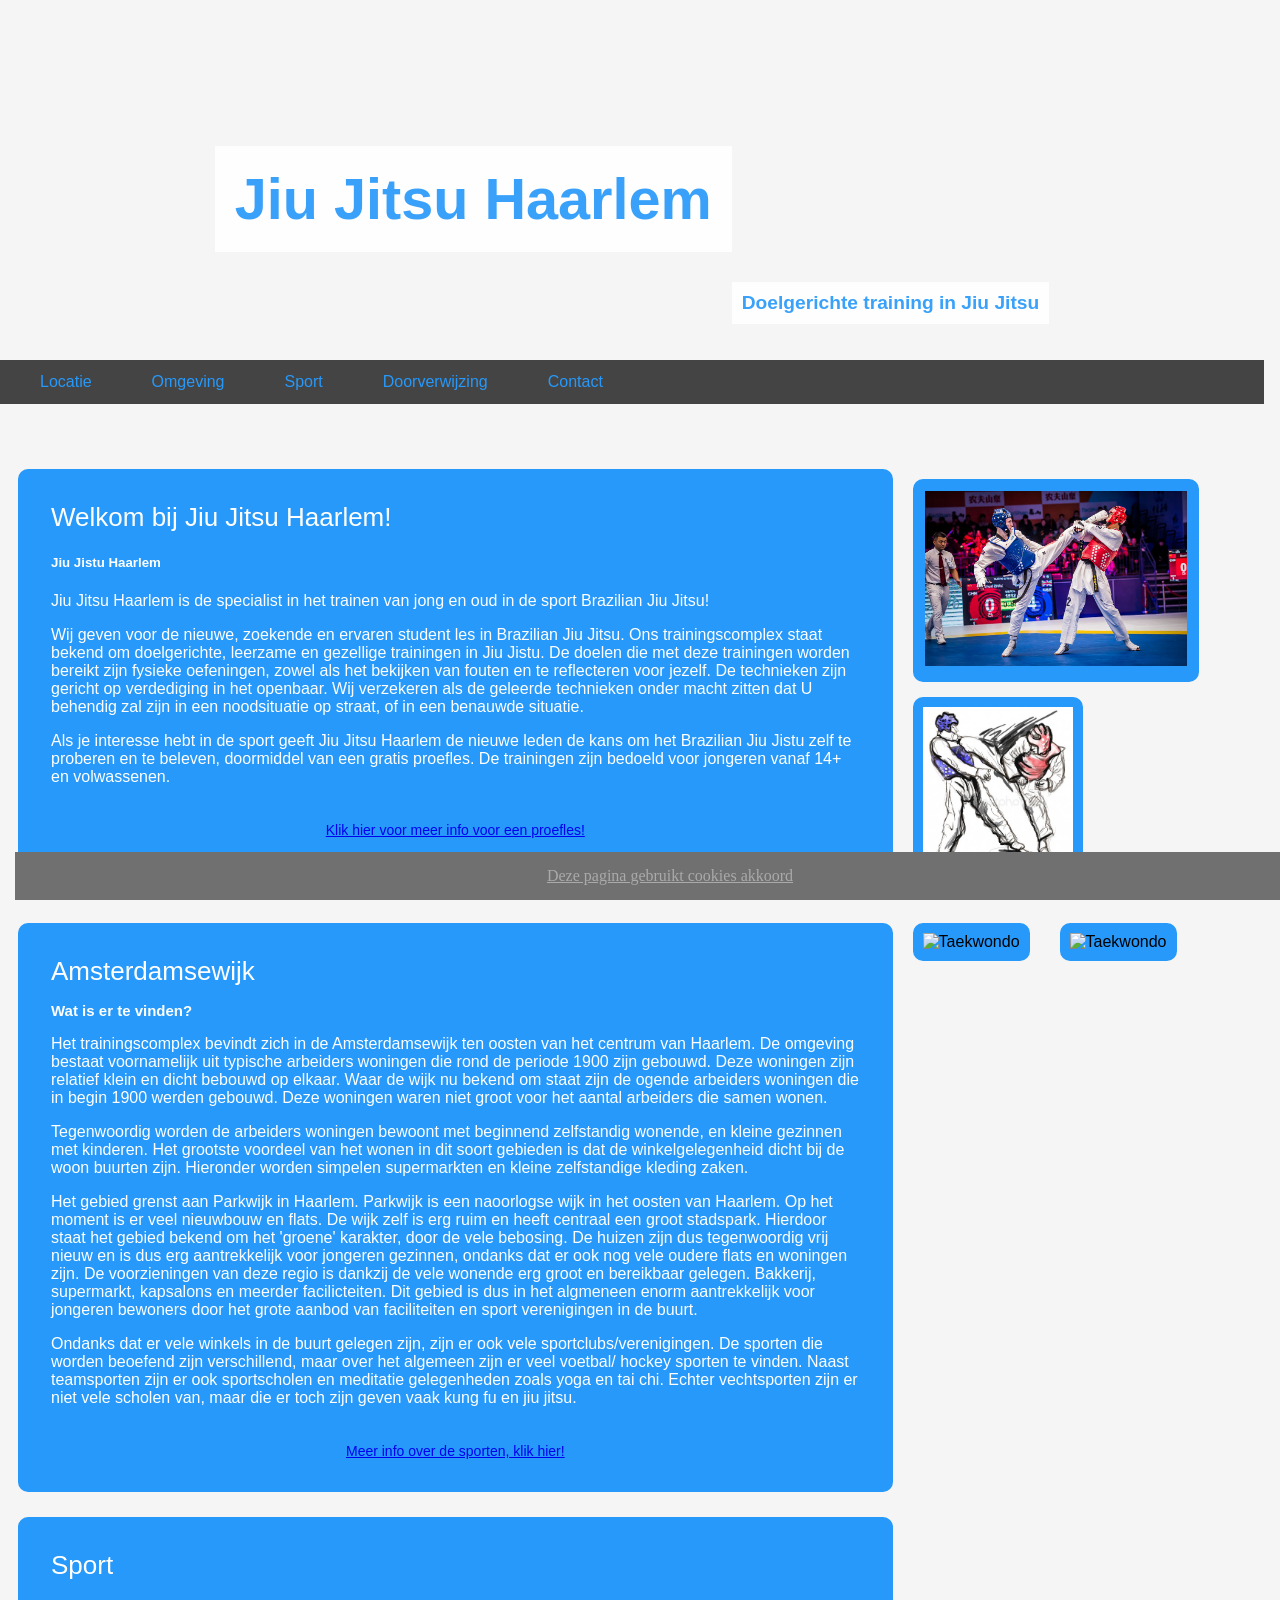
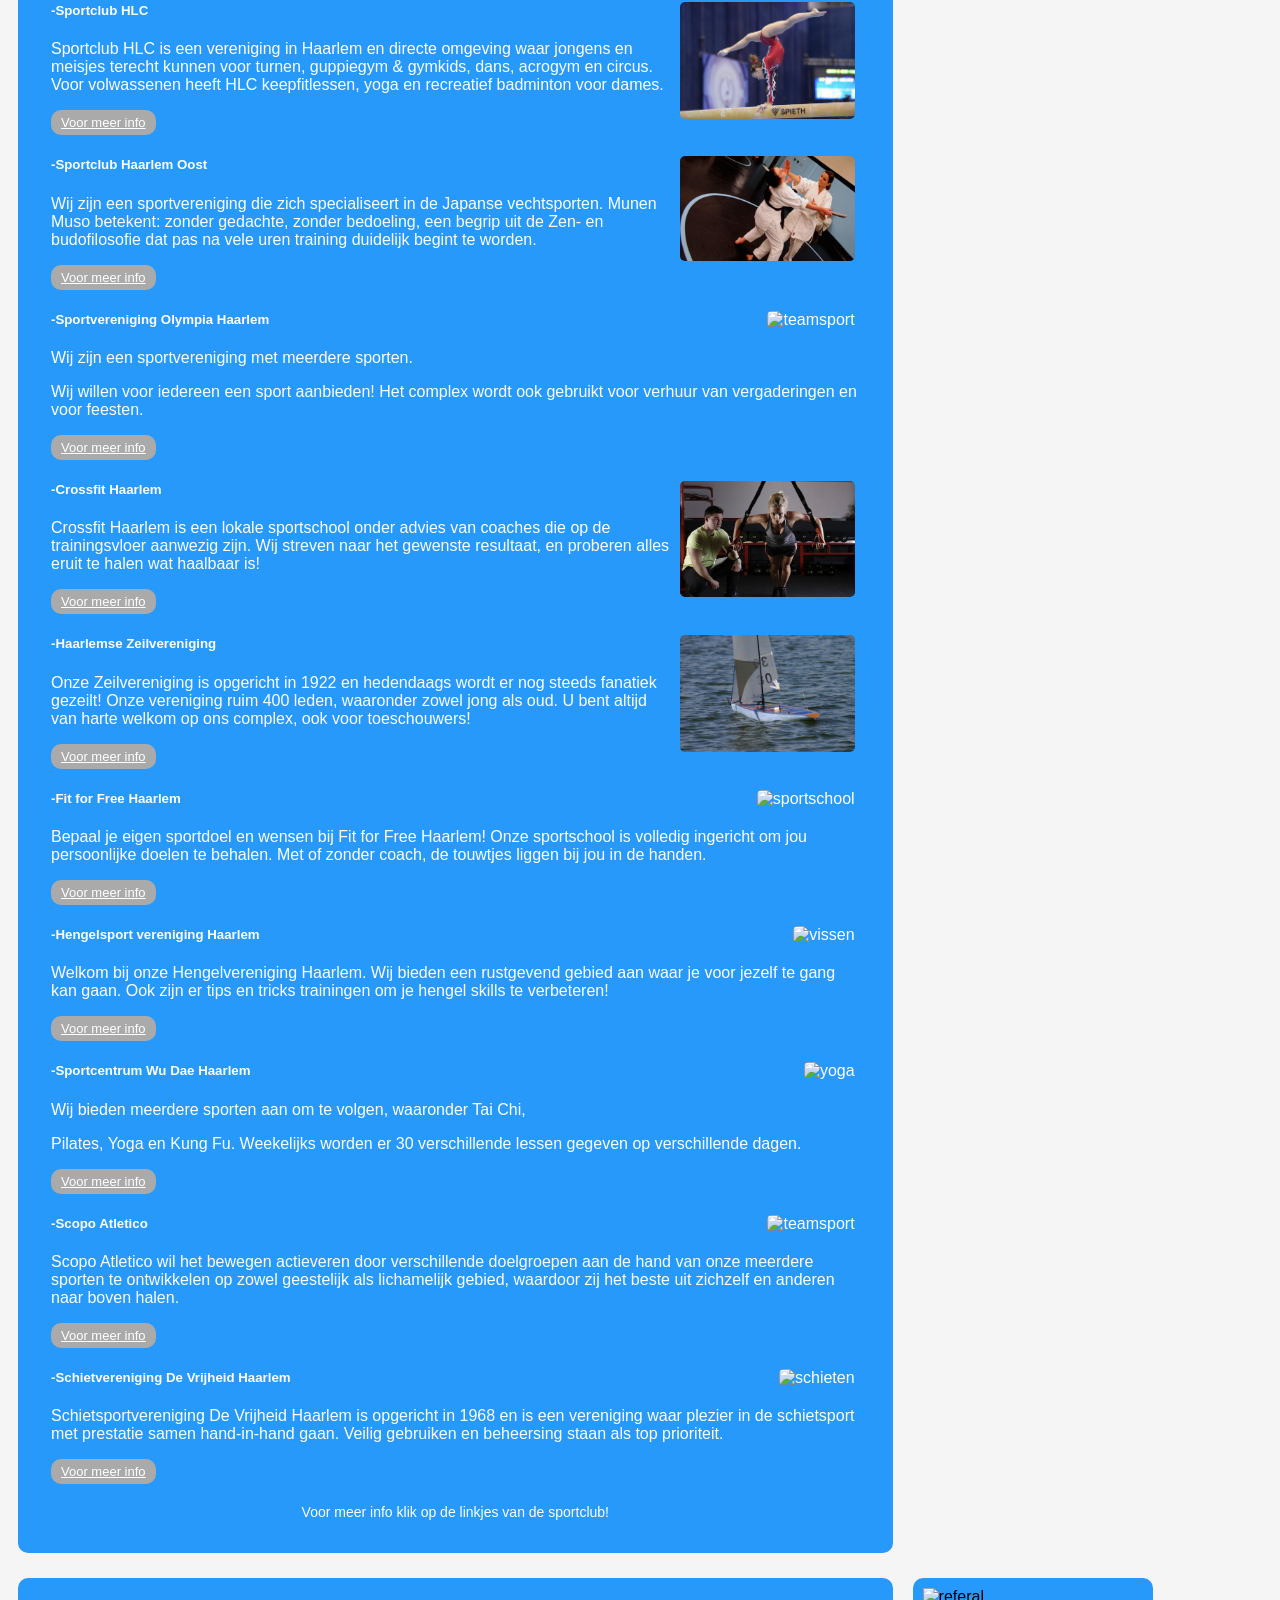
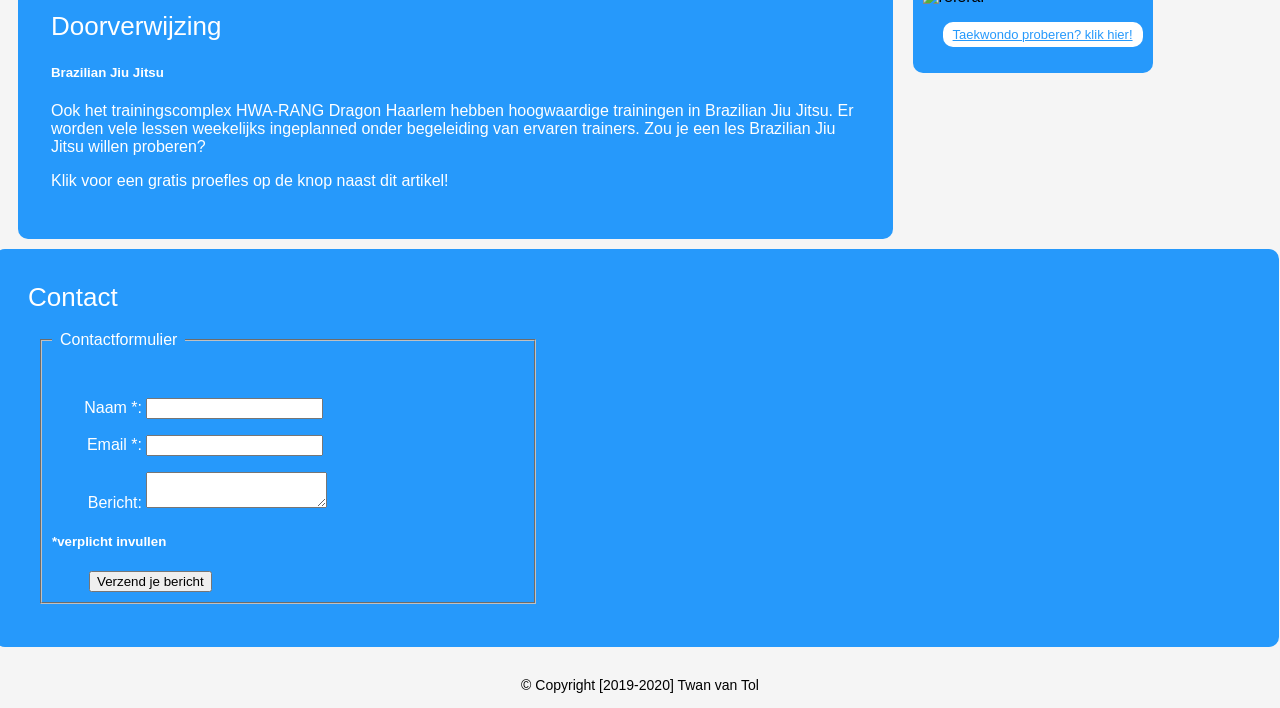
==== commit 9fd1e4be: "Webmarkup eindopdracht final" ====
--- a/index.html
+++ b/index.html
@@ -74,6 +74,17 @@
 
 		</ul>
 	</nav>
+
+	<span class="cookiebanner">
+		<input id="cookieToggle" type="checkbox" />
+		<label id="cookie" for="cookieToggle">
+			Deze pagina gebruikt cookies
+		<a>
+			akkoord
+		</a>
+		</label>
+	</span>
+
 
 	<p>
 	</p>
@@ -113,6 +124,7 @@
 				De trainingen zijn bedoeld voor jongeren vanaf 14+ en volwassenen.
 			</p>
 
+
 			<footer class="footerarticle">
 				<a href= "https://www.taekwon.nl/brazilian-jiu-jitsu/">
 					Klik hier voor meer info voor een proefles!
@@ -125,14 +137,14 @@
 
 	<aside id="aside">
 
-		<img id="pic1" src="img/Taekwondo.jpg" title="Taekwondo" />
+		<img id="pic1" src="img/Taekwondo.png" title="Taekwondo" />
 
 	</aside>
 
 
 	<aside class="aside2">
 
-		<img class="pic6" src="img/Taekwondo2.jpg" title="Taekwondo" />
+		<img class="pic6" src="img/Taekwondo2.png" title="Taekwondo" />
 
 	</aside>
 
@@ -162,23 +174,42 @@
 				Het grootste voordeel van het wonen in dit soort gebieden is dat de winkelgelegenheid dicht bij de woon buurten zijn.
 				Hieronder worden simpelen supermarkten en kleine zelfstandige kleding zaken.  
 			</p>
+
+			<p>
+				Het gebied grenst aan Parkwijk in Haarlem. Parkwijk is een naoorlogse wijk in het oosten van Haarlem.
+				Op het moment is er veel nieuwbouw en flats. De wijk zelf is erg ruim en heeft centraal een groot stadspark.
+				Hierdoor staat het gebied bekend om het 'groene' karakter, door de vele bebosing.
+				De huizen zijn dus tegenwoordig vrij nieuw en is dus erg aantrekkelijk voor jongeren gezinnen, ondanks dat er 
+				ook nog vele oudere flats en woningen zijn. 
+				De voorzieningen van deze regio is dankzij de vele wonende erg groot en bereikbaar gelegen. Bakkerij, supermarkt, kapsalons en
+				meerder facilicteiten. Dit gebied is dus in het algmeneen enorm aantrekkelijk voor jongeren bewoners door het grote aanbod
+				van faciliteiten en sport verenigingen in de buurt. 
+			</p>
+
 			<p>
 				Ondanks dat er vele winkels in de buurt gelegen zijn, zijn er ook vele sportclubs/verenigingen. 
 				De sporten die worden beoefend zijn verschillend, maar over het algemeen zijn er veel voetbal/ hockey sporten te vinden.
 				Naast teamsporten zijn er ook sportscholen en meditatie gelegenheden zoals yoga en tai chi. 
-				Echter vechtsporten zijn er niet vele scholen van, maar degen die er zijn geven vaak kung fu en jiu jitsu.
-			</p>
+				Echter vechtsporten zijn er niet vele scholen van, maar die er toch zijn geven vaak kung fu en jiu jitsu.
+			</p>
+		
+		<footer class=footerarticle>
+			<a href="#sportcontent">
+			Meer info over de sporten, klik hier!
+			</a>
+		</footer>
+
 	</article>
 
 	<aside class="aside2">
 
-		<img class="pic6" src="img/Amsterdamsewijk.jpg" title="Taekwondo" />
+		<img class="pic6" src="img/Amsterdamsewijk.png" title="Taekwondo" />
 	
 	</aside>
 
 	<aside class="aside2">
 
-			<img class="pic6" src="img/Amsterdamsewijk2.jpg" title="Taekwondo" />
+			<img class="pic6" src="img/Amsterdamsewijk2.png" title="Taekwondo" />
 		
 		</aside>
 
@@ -200,7 +231,7 @@
 			</header>
 
 			<p>
-				<img class="pic5" src="img/turnen.jpg" title="Turnen" />
+				<img class="pic5" src="img/turnen.png" title="Turnen" />
 			</p>
 
 			<h5>
@@ -219,7 +250,7 @@
 			</a>
 
 			<p>
-				<img class="pic5" src="img/vechtsport.jpg" title="Vechtsport" />
+				<img class="pic5" src="img/vechtsport.png" title="Vechtsport" />
 			</p>
 
 			<h5>
@@ -239,7 +270,7 @@
 			</a>
 
 			<p>
-				<img class="pic5" src="img/teamsport.jpg" title="teamsport" />
+				<img class="pic5" src="img/teamsport.png" title="teamsport" />
 			</p>
 
 			<h5>
@@ -259,7 +290,7 @@
 			</a>
 
 			<p>
-				<img class="pic5" src="img/gym.jpg" title="gym" />
+				<img class="pic5" src="img/gym.png" title="gym" />
 			</p>
 
 			<h5>
@@ -277,7 +308,7 @@
 			</a>
 
 			<p>
-				<img class="pic5" src="img/zeilen.jpg" title="Zeilen" />
+				<img class="pic5" src="img/zeilen.png" title="Zeilen" />
 			</p>
 
 			<h5>
@@ -295,7 +326,7 @@
 			</a>
 
 			<p>
-				<img class="pic5" src="img/sportschool.jpg" title="sportschool" />
+				<img class="pic5" src="img/sportschool.png" title="sportschool" />
 			</p>
 
 			<h5>
@@ -312,7 +343,7 @@
 			</a>
 
 			<p>
-				<img class="pic5" src="img/vissen.jpg" title="vissen" />
+				<img class="pic5" src="img/vissen.png" title="vissen" />
 			</p>
 
 			<h5>
@@ -330,7 +361,7 @@
 			</a>
 
 			<p>
-				<img class="pic5" src="img/yoga.jpg" title="yoga" />
+				<img class="pic5" src="img/yoga.png" title="yoga" />
 			</p>
 
 			<h5>
@@ -350,7 +381,7 @@
 			</a>
 
 			<p>
-				<img class="pic5" src="img/teamsport.jpg" title="teamsport" />
+				<img class="pic5" src="img/teamsport.png" title="teamsport" />
 			</p>
 
 			<h5>
@@ -368,7 +399,7 @@
 			</a>
 
 			<p>
-				<img class="pic5" src="img/schieten.jpg" title="schieten" />
+				<img class="pic5" src="img/schieten.png" title="schieten" />
 			</p>
 
 			<h5>
@@ -422,7 +453,7 @@
 	<aside class="aside2">
 
 
-		<img class="pic6" src="img/referal.jpg" title="referal" />
+		<img class="pic6" src="img/referal.png" title="referal" />
 		<p>
 			<a href="https://www.taekwon.nl/brazilian-jiu-jitsu/" id="button13" target="_blank">
 				Taekwondo proberen? klik hier!
--- a/css/style.css
+++ b/css/style.css
@@ -49,7 +49,7 @@
 	#button1, #button2, #button3, #button4, #button5, #button6, #button7, #button8, #button9, #button10 {
 		background-color: #AAAAAA;
 		border: none;
-		color: #2699FB;
+		color: #FFFFFF;
 		padding: 5px 10px;
 		text-align: center;
 		display: inline-block;
@@ -232,4 +232,31 @@
 		padding: 10px;
 		height: auto;
 	}
+
+	.cookiebanner #cookieToggle{
+		display: none;
+	}
+
+	.cookiebanner #cookieToggle:checked ~ #cookie{
+		display: none;
+	}
+
+	.cookiebanner #cookie{
+		width: 100%;
+		padding: 15px;
+		position: fixed;
+		left: 0;
+		bottom: 0;
+		z-index: 1;
+		background-color: #707070;
+		color: #F5F5F5;
+		text-align: center;
+	}
+
+	.cookiebanner #cookie{
+		margin-left: 15px;
+		text-decoration: underline;
+		color: #AAAAAA;
+		cursor: pointer;
+	}
 }
